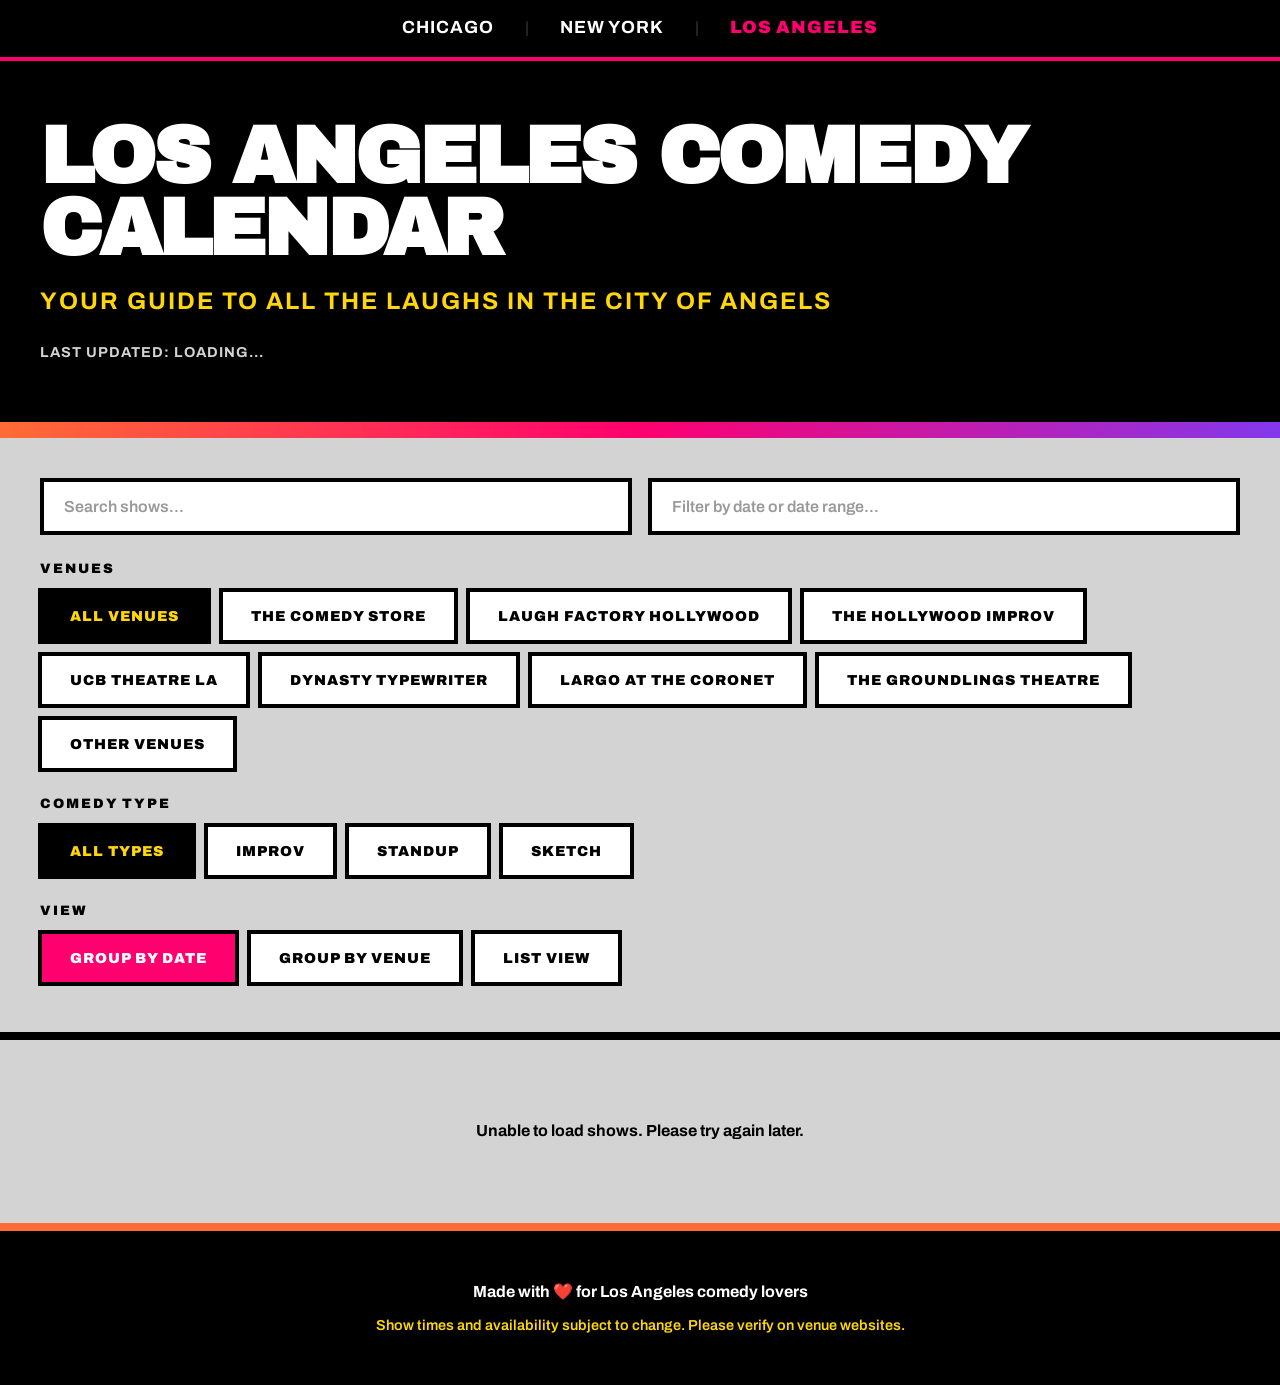
==== la.html @ 8c152803 "Expand to multi-city comedy calendar with clickable venue filtering Major expansion transforming Chi" ====
<!DOCTYPE html>
<html lang="en">
<head>
    <meta charset="UTF-8">
    <meta name="viewport" content="width=device-width, initial-scale=1.0">
    <title>Los Angeles Comedy Calendar</title>
    <link rel="stylesheet" href="la-styles.css">
    <link rel="preconnect" href="https://fonts.googleapis.com">
    <link rel="preconnect" href="https://fonts.gstatic.com" crossorigin>
    <link href="https://fonts.googleapis.com/css2?family=Space+Grotesk:wght@400;600;700;800&family=Inter:wght@400;500;600;700&display=swap" rel="stylesheet">
</head>
<body>
    <div class="container">
        <nav class="city-nav">
            <a href="index.html" class="city-link">Chicago</a>
            <span class="city-divider">|</span>
            <a href="ny.html" class="city-link">New York</a>
            <span class="city-divider">|</span>
            <a href="la.html" class="city-link active">Los Angeles</a>
        </nav>

        <header class="header">
            <div class="header-content">
                <h1 class="title">
                    <span class="emoji">🎭</span>
                    <span class="title-text">Los Angeles Comedy Calendar</span>
                </h1>
                <p class="subtitle">Your guide to all the laughs in the City of Angels</p>
                <div class="last-updated" id="lastUpdated">
                    Last updated: <span id="updateTime">Loading...</span>
                </div>
            </div>
        </header>

        <div class="search-controls">
            <div class="search-bar">
                <input type="text" id="searchInput" placeholder="Search shows...">
                <input type="text" id="datePickerInput" placeholder="Filter by date or date range..." readonly>
            </div>

            <div id="datePickerModal" class="date-modal hidden">
                <div class="date-modal-content">
                    <div class="date-modal-header">
                        <h3>Select Date or Date Range</h3>
                        <button class="close-modal" onclick="closeDatePicker()">✕</button>
                    </div>
                    <div class="date-modal-body">
                        <div class="date-option">
                            <label>
                                <input type="radio" name="dateMode" value="single" checked>
                                Single Date
                            </label>
                            <input type="date" id="singleDate">
                        </div>
                        <div class="date-option">
                            <label>
                                <input type="radio" name="dateMode" value="range">
                                Date Range
                            </label>
                            <div class="date-range-inputs">
                                <input type="date" id="rangeStart" placeholder="From">
                                <span>to</span>
                                <input type="date" id="rangeEnd" placeholder="To">
                            </div>
                        </div>
                    </div>
                    <div class="date-modal-footer">
                        <button class="btn-secondary" onclick="clearDateFilter()">Clear</button>
                        <button class="btn-primary" onclick="applyDateFilter()">Apply</button>
                    </div>
                </div>
            </div>

            <div class="filter-section">
                <span class="filter-label">Venues</span>
                <div class="view-controls">
                    <button class="filter-btn active" data-filter="all">All Venues</button>
                    <button class="filter-btn" data-filter="The Comedy Store">The Comedy Store</button>
                    <button class="filter-btn" data-filter="Laugh Factory Hollywood">Laugh Factory Hollywood</button>
                    <button class="filter-btn" data-filter="The Hollywood Improv">The Hollywood Improv</button>
                    <button class="filter-btn" data-filter="UCB Theatre LA">UCB Theatre LA</button>
                    <button class="filter-btn" data-filter="Dynasty Typewriter">Dynasty Typewriter</button>
                    <button class="filter-btn" data-filter="Largo at the Coronet">Largo at the Coronet</button>
                    <button class="filter-btn" data-filter="The Groundlings Theatre">The Groundlings Theatre</button>
                    <button class="filter-btn" data-filter="other">Other Venues</button>
                </div>
                <div id="activeFilterPill" class="active-filter-pill hidden">
                    <span id="activeFilterText"></span>
                    <button class="clear-filter-btn" onclick="clearVenueFilter()">&times;</button>
                </div>
            </div>

            <div class="filter-section">
                <span class="filter-label">Comedy Type</span>
                <div class="view-controls">
                    <button class="filter-btn active" data-type-filter="all">All Types</button>
                    <button class="filter-btn" data-type-filter="improv">Improv</button>
                    <button class="filter-btn" data-type-filter="standup">Standup</button>
                    <button class="filter-btn" data-type-filter="sketch">Sketch</button>
                </div>
            </div>

            <div class="filter-section">
                <span class="filter-label">View</span>
                <div class="view-controls">
                    <button class="view-btn active" data-view="date">Group by Date</button>
                    <button class="view-btn" data-view="venue">Group by Venue</button>
                    <button class="view-btn" data-view="list">List View</button>
                </div>
            </div>
        </div>

        <div id="loading" class="loading">
            <div class="spinner"></div>
            <p>Loading shows...</p>
        </div>

        <div id="showsContainer" class="shows-container" style="display: none;">
            <!-- Shows will be dynamically inserted here -->
        </div>

        <div id="noShows" class="no-shows" style="display: none;">
            <span class="emoji-large">🎪</span>
            <p>No shows found. Check back soon!</p>
        </div>
    </div>

    <!-- Venue Info Modal -->
    <div id="venueModal" class="modal">
        <div class="modal-content">
            <span class="modal-close">&times;</span>
            <h2 id="modalVenueName"></h2>
            <div id="modalVenueInfo" class="venue-info">
                <div class="venue-details">
                    <p class="venue-address"></p>
                    <p class="venue-phone"></p>
                    <p class="venue-website"></p>
                </div>
                <div id="mapContainer" class="map-container">
                    <!-- Google Map will be embedded here -->
                </div>
            </div>
        </div>
    </div>

    <footer class="footer">
        <p>Made with ❤️ for Los Angeles comedy lovers</p>
        <p class="footer-note">Show times and availability subject to change. Please verify on venue websites.</p>
    </footer>

    <script src="la-app.js"></script>
</body>
</html>
---- la-styles.css ----
/* BRUTALIST LOS ANGELES DESIGN - SUNSET GRADIENT */

@import url('https://fonts.googleapis.com/css2?family=Archivo+Black&family=Archivo:wght@400;500;600;700;900&display=swap');

:root {
    --la-orange: #FF6B35;
    --la-pink: #FF006E;
    --la-purple: #8338EC;
    --la-yellow: #FFD60A;
    --white: #FFFFFF;
    --black: #000000;
    --light-gray: #D3D3D3;
    --dark-gray: #2A2A2A;
}

* {
    margin: 0;
    padding: 0;
    box-sizing: border-box;
}

body {
    font-family: 'Archivo', sans-serif;
    background: var(--light-gray);
    color: var(--black);
    line-height: 1.4;
    min-height: 100vh;
    font-weight: 700;
}

.container {
    max-width: 1400px;
    margin: 0 auto;
    padding: 0;
}

/* City Navigation */
.city-nav {
    background: var(--black);
    padding: 16px 40px;
    text-align: center;
    border-bottom: 4px solid var(--la-pink);
}

.city-link {
    color: var(--white);
    text-decoration: none;
    font-weight: 700;
    font-size: 1.1rem;
    text-transform: uppercase;
    letter-spacing: 1px;
    padding: 8px 16px;
    transition: color 0.2s;
}

.city-link:hover {
    color: var(--la-yellow);
}

.city-link.active {
    color: var(--la-pink);
    font-weight: 900;
}

.city-divider {
    color: var(--dark-gray);
    margin: 0 12px;
    font-weight: 700;
}

/* Header */
.header {
    background: var(--black);
    padding: 60px 40px;
    border-bottom: 16px solid var(--la-orange);
    position: relative;
}

.header::after {
    content: '';
    position: absolute;
    bottom: -16px;
    left: 0;
    right: 0;
    height: 16px;
    background: linear-gradient(
        90deg,
        var(--la-orange) 0%,
        var(--la-pink) 50%,
        var(--la-purple) 100%
    );
}

.title {
    font-family: 'Archivo Black', sans-serif;
    font-size: 5rem;
    font-weight: 900;
    margin-bottom: 20px;
    color: var(--white);
    text-transform: uppercase;
    letter-spacing: -3px;
    line-height: 0.9;
}

.emoji {
    display: none;
}

.title-text {
    display: block;
}

.subtitle {
    font-size: 1.5rem;
    color: var(--la-yellow);
    font-weight: 700;
    text-transform: uppercase;
    letter-spacing: 2px;
}

.last-updated {
    margin-top: 24px;
    font-size: 0.9rem;
    color: var(--light-gray);
    font-weight: 700;
    text-transform: uppercase;
    letter-spacing: 1px;
}

/* Search and Controls */
.search-controls {
    background: var(--light-gray);
    padding: 40px;
    border-bottom: 8px solid var(--black);
}

.search-bar {
    display: flex;
    gap: 16px;
    margin-bottom: 24px;
    flex-wrap: wrap;
}

#searchInput, #datePickerInput {
    flex: 1;
    min-width: 200px;
    padding: 16px 20px;
    border: 4px solid var(--black);
    background: var(--white);
    color: var(--black);
    font-size: 1rem;
    font-family: 'Archivo', sans-serif;
    font-weight: 700;
    text-transform: uppercase;
}

#datePickerInput {
    cursor: pointer;
    text-transform: none;
    font-weight: 600;
}

#datePickerInput::placeholder {
    color: rgba(0, 0, 0, 0.4);
    font-weight: 600;
}

#searchInput:focus, #datePickerInput:focus {
    outline: none;
    border-color: var(--la-orange);
}

/* Date Picker Modal */
.date-modal {
    position: fixed;
    top: 0;
    left: 0;
    width: 100%;
    height: 100%;
    background: rgba(0, 0, 0, 0.8);
    display: flex;
    align-items: center;
    justify-content: center;
    z-index: 1000;
}

.date-modal.hidden {
    display: none;
}

.date-modal-content {
    background: var(--white);
    border: 8px solid var(--black);
    max-width: 500px;
    width: 90%;
    box-shadow: 16px 16px 0 var(--black);
}

.date-modal-header {
    background: var(--black);
    color: var(--la-yellow);
    padding: 24px 32px;
    display: flex;
    justify-content: space-between;
    align-items: center;
    border-bottom: 4px solid var(--black);
}

.date-modal-header h3 {
    font-family: 'Archivo Black', sans-serif;
    font-size: 1.25rem;
    font-weight: 900;
    text-transform: uppercase;
    letter-spacing: -2px;
    margin: 0;
}

.close-modal {
    background: none;
    border: none;
    color: var(--la-yellow);
    font-size: 2rem;
    cursor: pointer;
    line-height: 1;
    padding: 0;
    width: 32px;
    height: 32px;
    transition: all 0.1s ease;
}

.close-modal:hover {
    color: var(--la-orange);
    transform: scale(1.2);
}

.date-modal-body {
    padding: 32px;
}

.date-option {
    margin-bottom: 24px;
}

.date-option:last-child {
    margin-bottom: 0;
}

.date-option label {
    display: block;
    font-family: 'Archivo', sans-serif;
    font-weight: 700;
    font-size: 1rem;
    text-transform: uppercase;
    margin-bottom: 12px;
    cursor: pointer;
}

.date-option input[type="radio"] {
    margin-right: 8px;
    cursor: pointer;
}

.date-option input[type="date"] {
    width: 100%;
    padding: 12px 16px;
    border: 4px solid var(--black);
    background: var(--white);
    font-family: 'Archivo', sans-serif;
    font-weight: 600;
    font-size: 1rem;
    color-scheme: light;
}

.date-option input[type="date"]:disabled {
    background: var(--light-gray);
    cursor: not-allowed;
    opacity: 0.5;
}

.date-range-inputs {
    display: flex;
    align-items: center;
    gap: 12px;
}

.date-range-inputs input[type="date"] {
    flex: 1;
}

.date-range-inputs span {
    font-family: 'Archivo', sans-serif;
    font-weight: 700;
    text-transform: uppercase;
}

.date-modal-footer {
    padding: 24px 32px;
    background: var(--light-gray);
    display: flex;
    justify-content: flex-end;
    gap: 16px;
    border-top: 4px solid var(--black);
}

.btn-primary, .btn-secondary {
    padding: 12px 32px;
    border: 4px solid var(--black);
    font-family: 'Archivo', sans-serif;
    font-weight: 700;
    font-size: 1rem;
    text-transform: uppercase;
    cursor: pointer;
    transition: all 0.1s ease;
}

.btn-primary {
    background: var(--black);
    color: var(--la-yellow);
}

.btn-primary:hover {
    background: var(--la-orange);
    color: var(--white);
    transform: translate(-2px, -2px);
    box-shadow: 4px 4px 0 var(--black);
}

.btn-secondary {
    background: var(--white);
    color: var(--black);
}

.btn-secondary:hover {
    background: var(--light-gray);
    transform: translate(-2px, -2px);
    box-shadow: 4px 4px 0 var(--black);
}

#searchInput::placeholder {
    color: rgba(0, 0, 0, 0.4);
    text-transform: none;
    font-weight: 600;
}

.filter-section {
    margin-top: 24px;
}

.filter-section:first-of-type {
    margin-top: 0;
}

.filter-label {
    color: var(--black);
    font-weight: 900;
    text-transform: uppercase;
    font-size: 0.85rem;
    letter-spacing: 2px;
    margin-bottom: 12px;
    display: block;
}

.view-controls {
    display: flex;
    gap: 12px;
    flex-wrap: wrap;
    margin-bottom: 8px;
}

.view-btn, .filter-btn {
    padding: 16px 28px;
    border: 4px solid var(--black);
    background: var(--white);
    color: var(--black);
    cursor: pointer;
    font-weight: 900;
    font-size: 0.9rem;
    font-family: 'Archivo', sans-serif;
    text-transform: uppercase;
    letter-spacing: 1px;
    transition: all 0.1s ease;
    margin: -2px;
}

.view-btn:hover, .filter-btn:hover {
    background: var(--la-yellow);
    transform: translate(-2px, -2px);
    box-shadow: 4px 4px 0 var(--black);
}

.view-btn.active {
    background: var(--la-pink);
    color: var(--white);
}

.filter-btn.active {
    background: var(--black);
    color: var(--la-yellow);
}

/* Active filter pill */
.active-filter-pill {
    display: inline-flex;
    align-items: center;
    gap: 8px;
    background: var(--la-pink);
    color: var(--white);
    padding: 8px 16px;
    border: 4px solid var(--black);
    font-weight: 700;
    text-transform: uppercase;
    font-size: 0.9rem;
    margin-top: 12px;
}

.active-filter-pill.hidden {
    display: none;
}

.clear-filter-btn {
    background: none;
    border: none;
    color: var(--white);
    font-size: 1.5rem;
    font-weight: 700;
    cursor: pointer;
    padding: 0;
    line-height: 1;
    margin-left: 4px;
}

.clear-filter-btn:hover {
    color: var(--la-yellow);
}

/* Clickable venue tags for "other venues" */
.venue-tag-container {
    display: flex;
    flex-direction: column;
    gap: 6px;
    margin-bottom: 12px;
}

.venue-tag.clickable {
    cursor: pointer;
    transition: background-color 0.2s, transform 0.1s;
}

.venue-tag.clickable:hover {
    background-color: var(--la-purple);
    transform: translateY(-1px);
}

.see-all-venue-btn {
    background: none;
    border: none;
    color: var(--la-pink);
    font-weight: 700;
    font-size: 0.85rem;
    text-transform: uppercase;
    cursor: pointer;
    padding: 4px 0;
    text-align: left;
    transition: color 0.2s;
    letter-spacing: 0.5px;
}

.see-all-venue-btn:hover {
    color: var(--la-purple);
    text-decoration: underline;
}

/* Shows Container */
.shows-container {
    padding: 40px;
    background: var(--light-gray);
}

/* Group View */
.date-group, .venue-group {
    margin-bottom: 40px;
}

.date-group-header,
.venue-group-header,
.group-header {
    background: var(--black);
    color: var(--la-yellow);
    padding: 24px 32px;
    cursor: pointer;
    display: flex;
    justify-content: space-between;
    align-items: center;
    margin-bottom: 0;
    transition: all 0.1s ease;
    border: 6px solid var(--black);
    font-family: 'Archivo Black', sans-serif;
    font-size: 1.25rem;
    font-weight: 900;
    text-transform: uppercase;
    letter-spacing: -2px;
}

.date-group-header:hover,
.venue-group-header:hover,
.group-header:hover {
    background: var(--la-orange);
    color: var(--white);
    transform: translate(-3px, -3px);
    box-shadow: 6px 6px 0 var(--black);
}

.date-group-header.collapsed .arrow,
.venue-group-header.collapsed .arrow {
    transform: rotate(-90deg);
}

.arrow {
    transition: transform 0.2s ease;
    font-size: 1.5rem;
}

.date-group-shows,
.venue-group-shows {
    padding-top: 24px;
}

.date-group-shows.hidden,
.venue-group-shows.hidden {
    display: none;
}

.group-header h2 {
    font-family: 'Archivo Black', sans-serif;
    font-size: 1.5rem;
    font-weight: 900;
    text-transform: uppercase;
    letter-spacing: -1px;
}

.group-count {
    background: var(--la-orange);
    color: var(--white);
    padding: 8px 20px;
    font-weight: 900;
    font-size: 1rem;
}

.group-content {
    display: grid;
    gap: 0;
}

.group-content.collapsed {
    display: none;
}

/* Show Cards */
.show-card {
    background: var(--white);
    border: 6px solid var(--black);
    padding: 32px;
    margin-bottom: 24px;
    transition: all 0.1s ease;
    position: relative;
}

.show-card::before {
    content: '';
    position: absolute;
    top: -6px;
    left: -6px;
    right: -6px;
    bottom: -6px;
    border: 6px solid var(--black);
    pointer-events: none;
    opacity: 0;
    transition: opacity 0.1s ease;
}

.show-card:hover {
    transform: translate(-4px, -4px);
    box-shadow: 8px 8px 0 var(--black);
}

.show-card:hover::before {
    opacity: 1;
}

.venue-tag {
    display: inline-block;
    padding: 8px 16px;
    background: var(--black);
    color: var(--la-yellow);
    font-size: 0.75rem;
    font-weight: 900;
    text-transform: uppercase;
    letter-spacing: 2px;
    margin-bottom: 16px;
    cursor: pointer;
    transition: all 0.1s ease;
    border: none;
}

.venue-tag:hover {
    background: var(--la-orange);
    color: var(--white);
}

.show-title {
    font-family: 'Archivo Black', sans-serif;
    font-size: 2rem;
    font-weight: 900;
    margin-bottom: 16px;
    color: var(--black);
    text-transform: uppercase;
    letter-spacing: -1px;
    line-height: 1.1;
}

.show-date, .show-time {
    font-size: 1rem;
    color: var(--black);
    margin-bottom: 8px;
    font-weight: 700;
    text-transform: uppercase;
}

.show-description {
    font-size: 1rem;
    color: var(--black);
    line-height: 1.6;
    margin-bottom: 20px;
    font-weight: 500;
}

.show-link {
    display: inline-block;
    padding: 16px 36px;
    background: var(--la-orange);
    color: var(--white);
    text-decoration: none;
    border: 4px solid var(--black);
    font-weight: 900;
    font-size: 1rem;
    text-transform: uppercase;
    letter-spacing: 2px;
    transition: all 0.1s ease;
}

.show-link:hover {
    background: var(--la-pink);
    transform: translate(-2px, -2px);
    box-shadow: 4px 4px 0 var(--black);
}

/* List View */
.show-card.list-view {
    border-left: 12px solid var(--la-orange);
}

/* Modal */
.modal {
    display: none;
    position: fixed;
    z-index: 1000;
    left: 0;
    top: 0;
    width: 100%;
    height: 100%;
    background: rgba(0, 0, 0, 0.85);
}

.modal.active {
    display: flex;
    align-items: center;
    justify-content: center;
}

.modal-content {
    background: var(--white);
    border: 8px solid var(--black);
    padding: 0;
    max-width: 700px;
    width: 90%;
    max-height: 90vh;
    overflow: hidden;
    box-shadow: 12px 12px 0 var(--la-orange);
}

.modal-close {
    position: absolute;
    top: 20px;
    right: 20px;
    font-size: 2.5rem;
    font-weight: 900;
    cursor: pointer;
    background: var(--la-orange);
    color: var(--white);
    width: 60px;
    height: 60px;
    border: 4px solid var(--black);
    display: flex;
    align-items: center;
    justify-content: center;
    transition: all 0.1s ease;
    z-index: 10;
}

.modal-close:hover {
    background: var(--la-pink);
    transform: translate(-2px, -2px);
    box-shadow: 4px 4px 0 var(--black);
}

.venue-modal-title {
    font-family: 'Archivo Black', sans-serif;
    font-size: 2.5rem;
    font-weight: 900;
    color: var(--white);
    background: var(--black);
    padding: 32px 40px;
    border-bottom: 8px solid var(--la-orange);
    text-transform: uppercase;
    letter-spacing: -1px;
}

.venue-info {
    padding: 32px 40px;
    overflow-y: auto;
    max-height: calc(90vh - 150px);
}

.venue-info p {
    margin-bottom: 12px;
    font-size: 1.1rem;
    color: var(--black);
    line-height: 1.6;
    font-weight: 600;
}

.venue-info strong {
    font-weight: 900;
    text-transform: uppercase;
}

.venue-info a {
    color: var(--la-orange);
    text-decoration: none;
    font-weight: 900;
    border-bottom: 3px solid var(--la-orange);
}

.venue-info a:hover {
    background: var(--la-orange);
    color: var(--white);
    padding: 0 4px;
}

#venueMap {
    width: 100%;
    height: 400px;
    border: 6px solid var(--black);
    margin-top: 20px;
}

/* Loading and Empty States */
.loading {
    text-align: center;
    padding: 80px 40px;
}

.spinner {
    width: 70px;
    height: 70px;
    border: 8px solid var(--light-gray);
    border-top: 8px solid var(--la-orange);
    margin: 0 auto 24px;
    animation: spin 1s linear infinite;
}

@keyframes spin {
    0% { transform: rotate(0deg); }
    100% { transform: rotate(360deg); }
}

.no-shows {
    text-align: center;
    padding: 80px 40px;
    background: var(--white);
    border: 8px solid var(--black);
    box-shadow: 10px 10px 0 var(--black);
    margin: 40px;
}

.emoji-large {
    font-size: 6rem;
    display: block;
    margin-bottom: 24px;
}

.no-shows p {
    font-family: 'Archivo Black', sans-serif;
    font-size: 1.5rem;
    color: var(--black);
    text-transform: uppercase;
}

/* Footer */
.footer {
    text-align: center;
    padding: 50px 40px;
    background: var(--black);
    color: var(--white);
    font-size: 1rem;
    font-weight: 700;
    border-top: 8px solid var(--la-orange);
}

.footer-note {
    margin-top: 12px;
    font-size: 0.9rem;
    font-weight: 600;
    color: var(--la-yellow);
}

/* Map Container */
.map-container {
    margin-top: 20px;
}

.map-container iframe {
    width: 100%;
    height: 400px;
    border: 6px solid var(--black);
}

/* Venue Info Button */
.venue-info-btn {
    margin-left: 12px;
    padding: 6px 12px;
    background: var(--la-orange);
    color: var(--white);
    border: 3px solid var(--black);
    cursor: pointer;
    font-size: 0.8rem;
    font-weight: 900;
    text-transform: uppercase;
    transition: all 0.1s ease;
}

.venue-info-btn:hover {
    background: var(--la-pink);
    transform: translate(-1px, -1px);
    box-shadow: 2px 2px 0 var(--black);
}

/* Animations */
@keyframes fadeIn {
    from { opacity: 0; }
    to { opacity: 1; }
}

@keyframes slideUp {
    from {
        transform: translateY(30px);
        opacity: 0;
    }
    to {
        transform: translateY(0);
        opacity: 1;
    }
}

/* Responsive */
@media (max-width: 768px) {
    .title {
        font-size: 2.5rem;
    }

    .header {
        padding: 40px 24px;
    }

    .shows-container {
        padding: 24px;
    }

    .search-controls {
        padding: 24px;
    }

    .search-bar {
        flex-direction: column;
    }

    #searchInput, #dateFilter {
        width: 100%;
    }

    .group-header h2 {
        font-size: 1.2rem;
    }

    .modal-content {
        width: 95%;
    }

    .venue-modal-title {
        font-size: 2rem;
        padding: 24px;
    }

    .venue-info {
        padding: 24px;
    }

    .show-card {
        padding: 20px;
    }

    .show-title {
        font-size: 1.5rem;
    }

    .view-btn, .filter-btn {
        font-size: 0.8rem;
        padding: 12px 16px;
    }
}
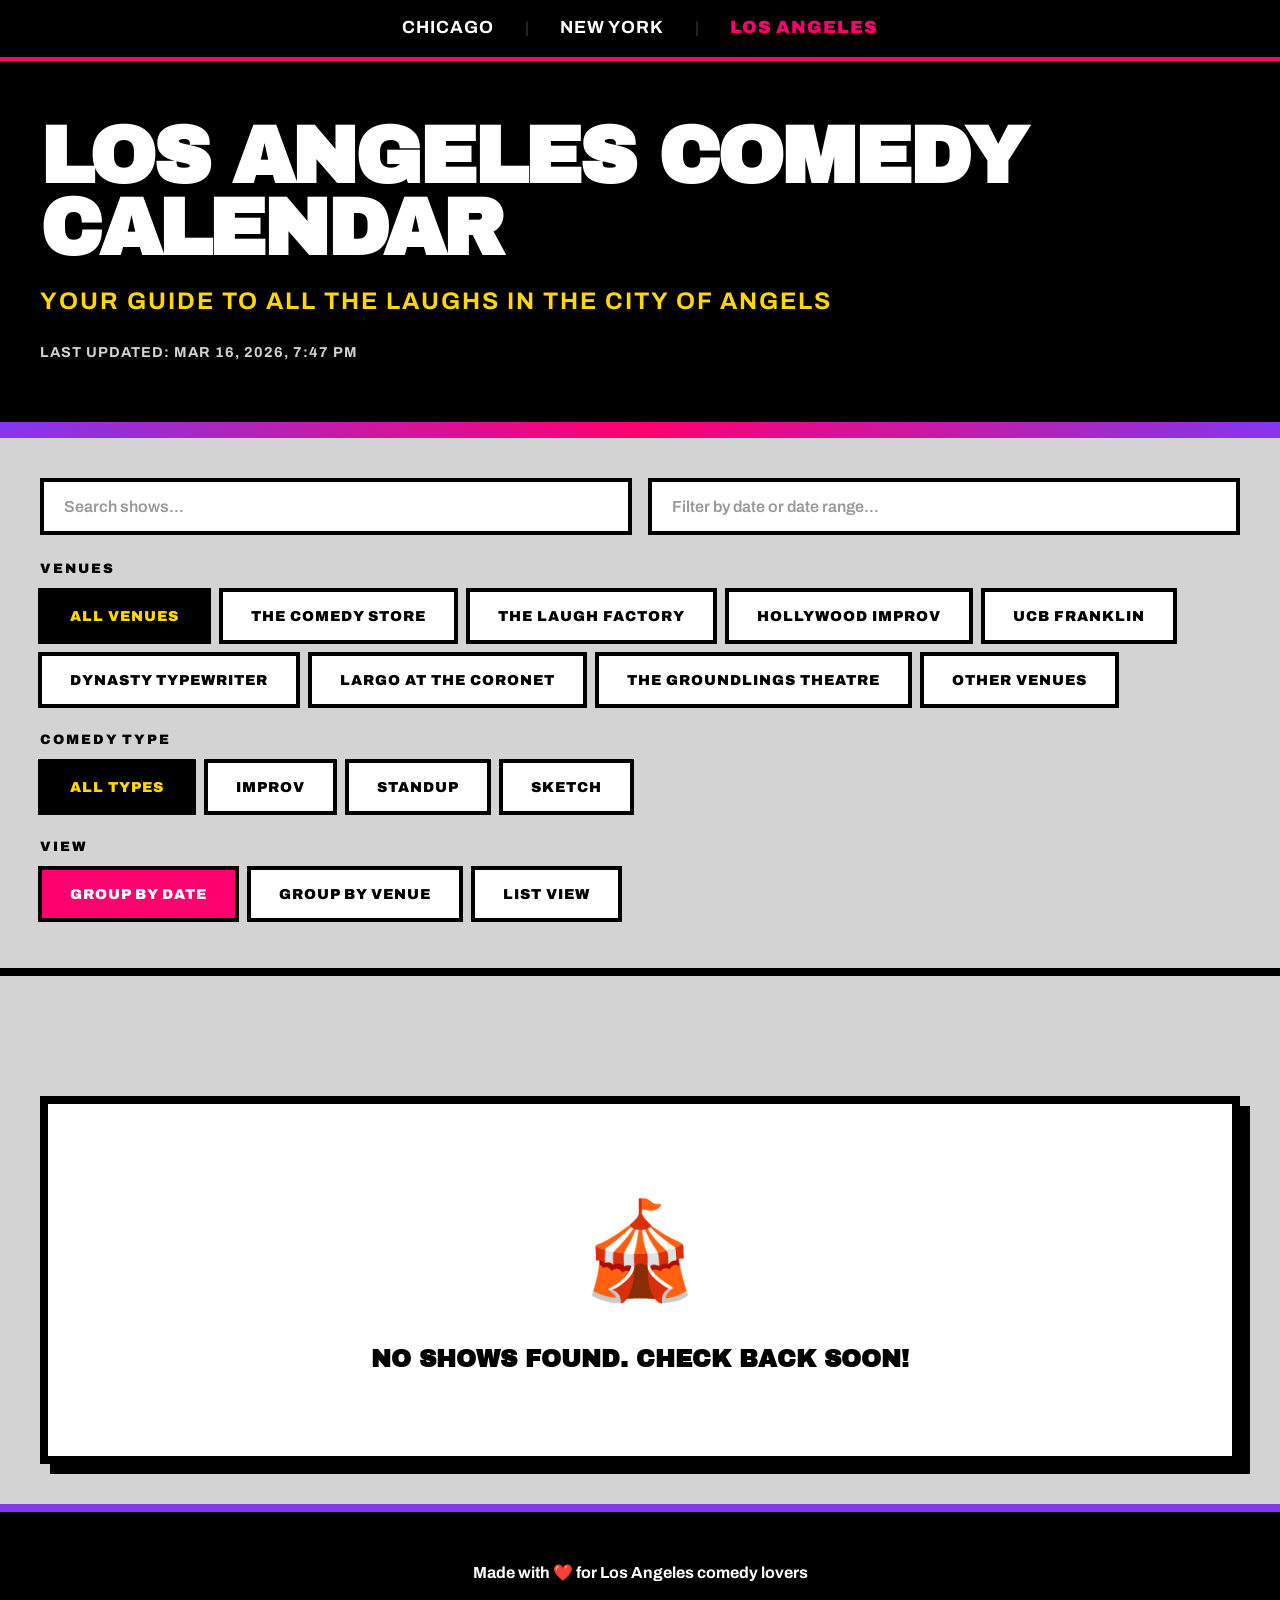
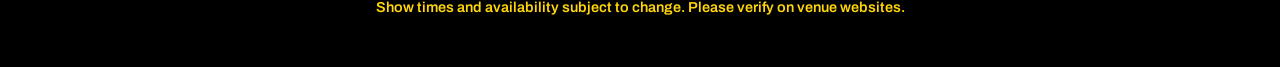
==== commit df836127: "Fix venue card styling and interaction across all cities Event Card Fixes (All Cities): - Other venu" ====
--- a/la.html
+++ b/la.html
@@ -76,9 +76,9 @@
                 <div class="view-controls">
                     <button class="filter-btn active" data-filter="all">All Venues</button>
                     <button class="filter-btn" data-filter="The Comedy Store">The Comedy Store</button>
-                    <button class="filter-btn" data-filter="Laugh Factory Hollywood">Laugh Factory Hollywood</button>
-                    <button class="filter-btn" data-filter="The Hollywood Improv">The Hollywood Improv</button>
-                    <button class="filter-btn" data-filter="UCB Theatre LA">UCB Theatre LA</button>
+                    <button class="filter-btn" data-filter="The Laugh Factory">The Laugh Factory</button>
+                    <button class="filter-btn" data-filter="Hollywood Improv">Hollywood Improv</button>
+                    <button class="filter-btn" data-filter="UCB FRANKLIN">UCB FRANKLIN</button>
                     <button class="filter-btn" data-filter="Dynasty Typewriter">Dynasty Typewriter</button>
                     <button class="filter-btn" data-filter="Largo at the Coronet">Largo at the Coronet</button>
                     <button class="filter-btn" data-filter="The Groundlings Theatre">The Groundlings Theatre</button>
--- a/la-styles.css
+++ b/la-styles.css
@@ -72,7 +72,7 @@
 .header {
     background: var(--black);
     padding: 60px 40px;
-    border-bottom: 16px solid var(--la-orange);
+    border-bottom: 16px solid var(--la-purple);
     position: relative;
 }
 
@@ -85,7 +85,7 @@
     height: 16px;
     background: linear-gradient(
         90deg,
-        var(--la-orange) 0%,
+        var(--la-purple) 0%,
         var(--la-pink) 50%,
         var(--la-purple) 100%
     );
@@ -167,7 +167,7 @@
 
 #searchInput:focus, #datePickerInput:focus {
     outline: none;
-    border-color: var(--la-orange);
+    border-color: var(--la-purple);
 }
 
 /* Date Picker Modal */
@@ -229,7 +229,7 @@
 }
 
 .close-modal:hover {
-    color: var(--la-orange);
+    color: var(--la-purple);
     transform: scale(1.2);
 }
 
@@ -319,7 +319,7 @@
 }
 
 .btn-primary:hover {
-    background: var(--la-orange);
+    background: var(--la-purple);
     color: var(--white);
     transform: translate(-2px, -2px);
     box-shadow: 4px 4px 0 var(--black);
@@ -433,41 +433,24 @@
     color: var(--la-yellow);
 }
 
-/* Clickable venue tags for "other venues" */
-.venue-tag-container {
-    display: flex;
-    flex-direction: column;
-    gap: 6px;
-    margin-bottom: 12px;
-}
-
-.venue-tag.clickable {
-    cursor: pointer;
-    transition: background-color 0.2s, transform 0.1s;
-}
-
-.venue-tag.clickable:hover {
-    background-color: var(--la-purple);
-    transform: translateY(-1px);
-}
-
-.see-all-venue-btn {
-    background: none;
+/* Modal "See all events" button */
+.see-all-venue-btn-modal {
+    background: var(--la-purple);
+    color: var(--white);
     border: none;
-    color: var(--la-pink);
-    font-weight: 700;
-    font-size: 0.85rem;
-    text-transform: uppercase;
-    cursor: pointer;
-    padding: 4px 0;
-    text-align: left;
-    transition: color 0.2s;
+    padding: 12px 24px;
+    font-weight: 700;
+    font-size: 0.95rem;
+    cursor: pointer;
+    font-family: 'Space Grotesk', sans-serif;
+    transition: background-color 0.2s;
     letter-spacing: 0.5px;
-}
-
-.see-all-venue-btn:hover {
-    color: var(--la-purple);
-    text-decoration: underline;
+    margin-top: 16px;
+    border-radius: 4px;
+}
+
+.see-all-venue-btn-modal:hover {
+    background-color: var(--la-pink);
 }
 
 /* Shows Container */
@@ -504,7 +487,7 @@
 .date-group-header:hover,
 .venue-group-header:hover,
 .group-header:hover {
-    background: var(--la-orange);
+    background: var(--la-purple);
     color: var(--white);
     transform: translate(-3px, -3px);
     box-shadow: 6px 6px 0 var(--black);
@@ -539,7 +522,7 @@
 }
 
 .group-count {
-    background: var(--la-orange);
+    background: var(--la-purple);
     color: var(--white);
     padding: 8px 20px;
     font-weight: 900;
@@ -603,7 +586,7 @@
 }
 
 .venue-tag:hover {
-    background: var(--la-orange);
+    background: var(--la-purple);
     color: var(--white);
 }
 
@@ -637,7 +620,7 @@
 .show-link {
     display: inline-block;
     padding: 16px 36px;
-    background: var(--la-orange);
+    background: var(--la-purple);
     color: var(--white);
     text-decoration: none;
     border: 4px solid var(--black);
@@ -656,7 +639,7 @@
 
 /* List View */
 .show-card.list-view {
-    border-left: 12px solid var(--la-orange);
+    border-left: 12px solid var(--la-purple);
 }
 
 /* Modal */
@@ -685,7 +668,7 @@
     width: 90%;
     max-height: 90vh;
     overflow: hidden;
-    box-shadow: 12px 12px 0 var(--la-orange);
+    box-shadow: 12px 12px 0 var(--la-purple);
 }
 
 .modal-close {
@@ -695,7 +678,7 @@
     font-size: 2.5rem;
     font-weight: 900;
     cursor: pointer;
-    background: var(--la-orange);
+    background: var(--la-purple);
     color: var(--white);
     width: 60px;
     height: 60px;
@@ -720,7 +703,7 @@
     color: var(--white);
     background: var(--black);
     padding: 32px 40px;
-    border-bottom: 8px solid var(--la-orange);
+    border-bottom: 8px solid var(--la-purple);
     text-transform: uppercase;
     letter-spacing: -1px;
 }
@@ -745,14 +728,14 @@
 }
 
 .venue-info a {
-    color: var(--la-orange);
+    color: var(--la-purple);
     text-decoration: none;
     font-weight: 900;
-    border-bottom: 3px solid var(--la-orange);
+    border-bottom: 3px solid var(--la-purple);
 }
 
 .venue-info a:hover {
-    background: var(--la-orange);
+    background: var(--la-purple);
     color: var(--white);
     padding: 0 4px;
 }
@@ -774,7 +757,7 @@
     width: 70px;
     height: 70px;
     border: 8px solid var(--light-gray);
-    border-top: 8px solid var(--la-orange);
+    border-top: 8px solid var(--la-purple);
     margin: 0 auto 24px;
     animation: spin 1s linear infinite;
 }
@@ -814,7 +797,7 @@
     color: var(--white);
     font-size: 1rem;
     font-weight: 700;
-    border-top: 8px solid var(--la-orange);
+    border-top: 8px solid var(--la-purple);
 }
 
 .footer-note {
@@ -839,7 +822,7 @@
 .venue-info-btn {
     margin-left: 12px;
     padding: 6px 12px;
-    background: var(--la-orange);
+    background: var(--la-purple);
     color: var(--white);
     border: 3px solid var(--black);
     cursor: pointer;
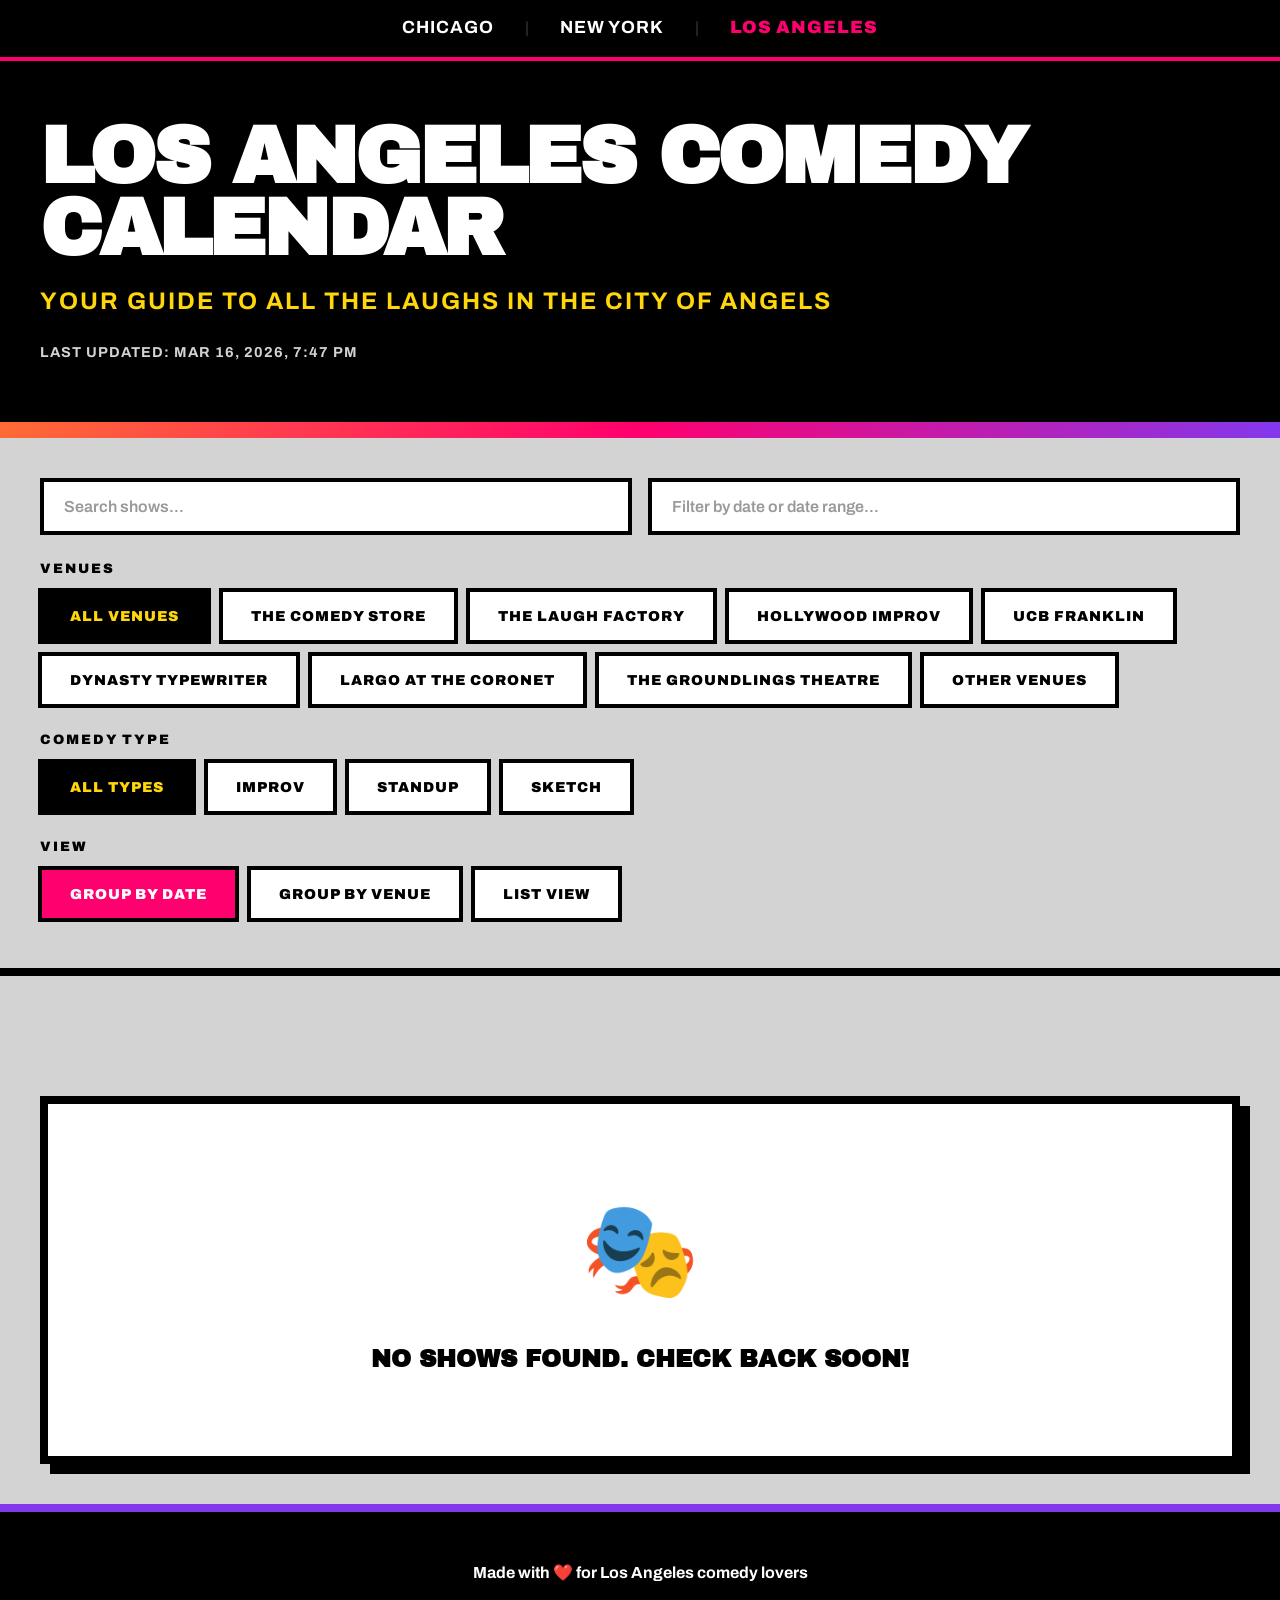
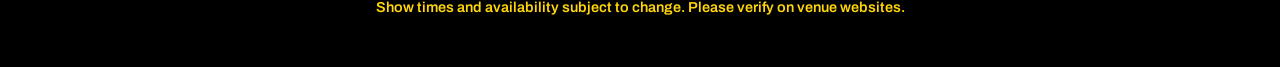
==== commit 46f57832: "Replace 🎪 with 🎭 in 'no shows found' message Update all three cities to use the theater masks emoji " ====
--- a/la.html
+++ b/la.html
@@ -120,7 +120,7 @@
         </div>
 
         <div id="noShows" class="no-shows" style="display: none;">
-            <span class="emoji-large">🎪</span>
+            <span class="emoji-large">🎭</span>
             <p>No shows found. Check back soon!</p>
         </div>
     </div>
--- a/la-styles.css
+++ b/la-styles.css
@@ -85,7 +85,7 @@
     height: 16px;
     background: linear-gradient(
         90deg,
-        var(--la-purple) 0%,
+        var(--la-orange) 0%,
         var(--la-pink) 50%,
         var(--la-purple) 100%
     );
